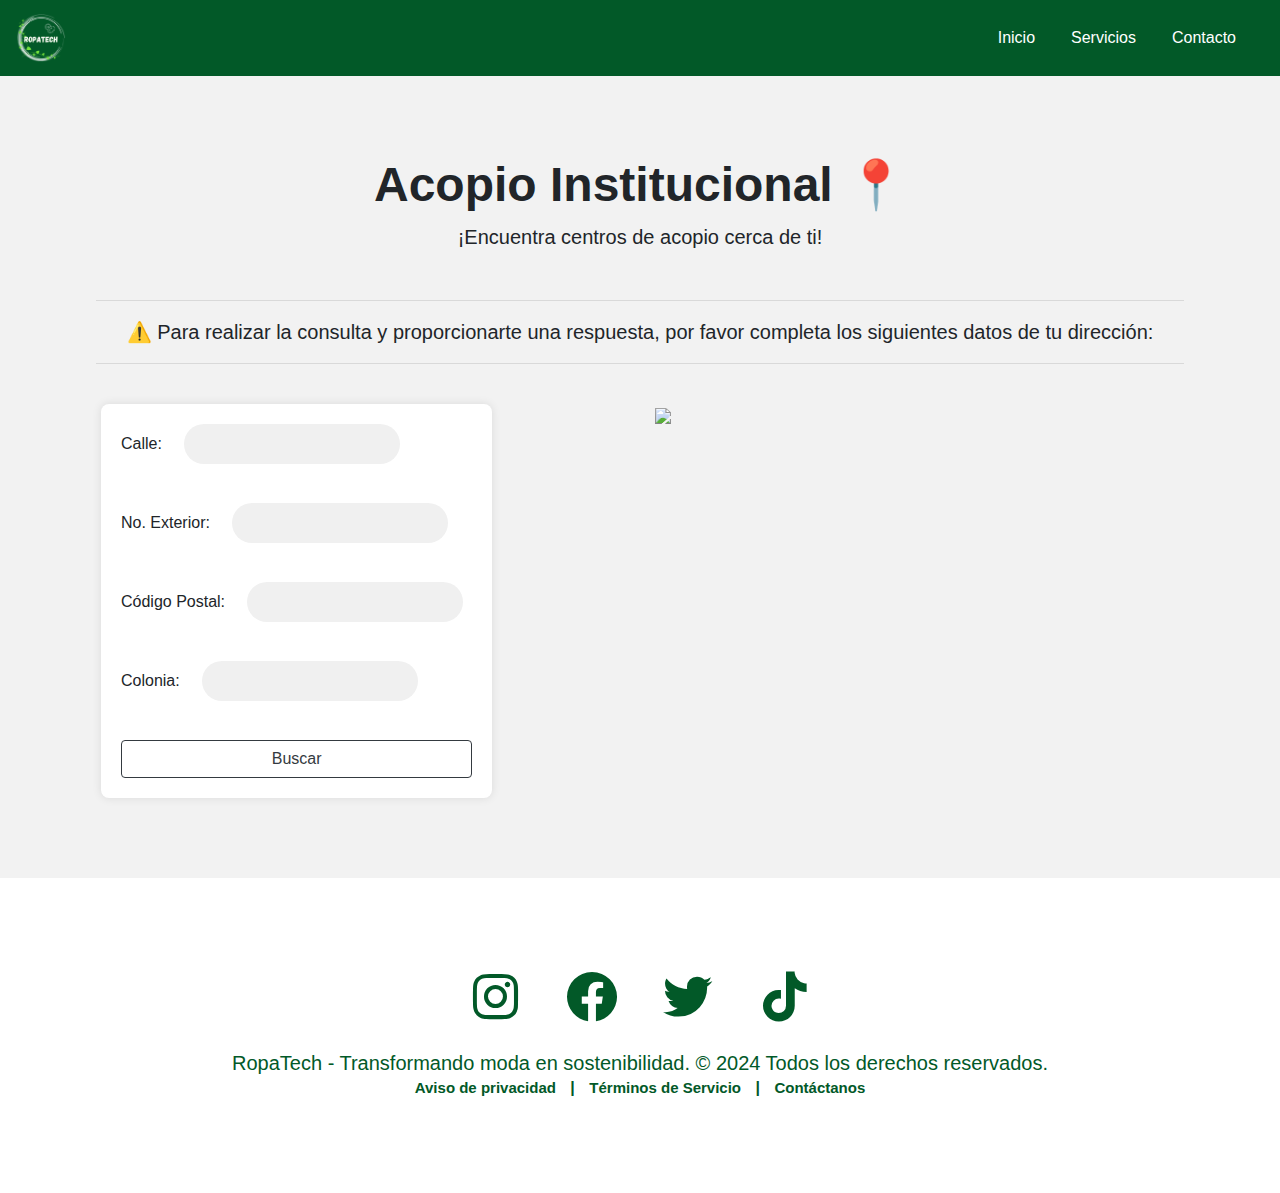
==== acopio.html @ e4e911b4 "Commit creación pagina principal, pagina empresa y pagina usuario" ====
<!DOCTYPE html>
<html lang="es">
<head>
    <meta charset="UTF-8">
    <meta name="viewport" content="width=device-width, initial-scale=1.0">
    <link rel="icon" href="Imagen/1.png" type="image/png">
    <title>| Acopio Institucional</title>
    <link href="https://maxcdn.bootstrapcdn.com/bootstrap/4.5.2/css/bootstrap.min.css" rel="stylesheet">
    <link rel="stylesheet" href="https://cdn.jsdelivr.net/npm/boxicons@latest/css/boxicons.min.css">
    <link rel="stylesheet" href="diseño.css">
</head>
<body>

    <!-- Navbar -->
    <nav class="navbar navbar-expand-lg navbar-dark">
        <a class="navbar-brand" href="index.html"><img src="Imagen/1.png" style="height: 50px;" alt="Logo1"></a>
        <button class="navbar-toggler" type="button" data-toggle="collapse" data-target="#navbarNav" aria-controls="navbarNav" aria-expanded="false" aria-label="Toggle navigation">
            <span class="navbar-toggler-icon"></span>
        </button>
        <div class="collapse navbar-collapse" id="navbarNav">
            <ul class="navbar-nav ml-auto">
                <li class="nav-item">
                    <a class="nav-link" href="index.html">Inicio</a>
                </li>
                <li class="nav-item">
                    <a class="nav-link" href="#">Servicios</a>
                </li>
                <li class="nav-item">
                    <a class="nav-link" href="#">Contacto</a>
                </li>
            </ul>
        </div>
    </nav>    
    
    <!-- Contenido Principal -->
    <div class="container-fluid my-5">
        <div class="text-center mb-5">
            <h1><b>Acopio Institucional 📍</b></h1>
            <p>¡Encuentra centros de acopio cerca de ti!</p>
        </div>
        <hr>
        <p class="text-center">⚠️ Para realizar la consulta y proporcionarte una respuesta, por favor completa los siguientes datos de tu dirección:</p>
        <hr>
        <br>
        <div class="row">
            <div class="col-md-6" id="formulario">
                <form id="buscarDireccion">
                    <label for="calle">Calle:</label>
                    <input type="text" id="calle" name="calle" required><br><br>
                    <label for="numero">No. Exterior:</label>
                    <input type="text" id="numero" name="numero" required><br><br>
                    <label for="cp">Código Postal:</label>
                    <input type="text" id="cp" name="cp" required><br><br>
                    <label for="colonia">Colonia:</label>
                    <input type="text" id="colonia" name="colonia" required><br><br>
                    <button class="btn btn-outline-dark anc" type="submit">Buscar</button>
                </form>
            </div>
            <div class="col-md-6 mapa" id="map">
                <img class="mapita" src="https://cdn.pixabay.com/photo/2018/06/18/23/03/europe-3483539_1280.jpg">
            </div>
        </div>
    </div>

    <!-- Footer -->
    <footer class="footer">
        <div class="container">
            <a href="https://www.instagram.com/" target="_blank" class="social_link" id="f1">
                <i class="bx bxl-instagram social_icon"></i>
            </a>
            <a href="https://es-la.facebook.com/" target="_blank" class="social_link">
                <i class="bx bxl-facebook-circle social_icon"></i>
            </a>
            <a href="https://twitter.com/?lang=es" target="_blank" class="social_link">
                <i class="bx bxl-twitter social_icon"></i>
            </a>
            <a href="https://www.tiktok.com/es/" target="_blank" class="social_link">
                <i class="bx bxl-tiktok social_icon"></i>
            </a>
            <br>
            <p class="mb-0">RopaTech - Transformando moda en sostenibilidad. © 2024 Todos los derechos reservados. 
                <b><h6><a class="social_link tam" href="#">Aviso de privacidad</a> | <a class="social_link tam" href="#">Términos de Servicio</a> | <a class="social_link tam" href="#">Contáctanos</a></h6></b>
            </p>
        </div>
    </footer>

    <script src="https://code.jquery.com/jquery-3.5.1.slim.min.js"></script>
    <script src="https://cdn.jsdelivr.net/npm/@popperjs/core@2.5.4/dist/umd/popper.min.js"></script>
    <script src="https://maxcdn.bootstrapcdn.com/bootstrap/4.5.2/js/bootstrap.min.js"></script>
</body>
</html>
---- diseño.css ----
body{
    background-color: #F2F2F2;
}

/* Estilos para la Navbar */
.navbar {
    background-color: #025928; /* Verde oscuro */
}

.navbar-brand {
    font-size: 1.5rem;
    font-weight: bold;
}

/* Estilo para los enlaces de la barra de navegación */
.nav-item a {
    text-decoration: none; /* Quita el subrayado de los enlaces */
    color: rgb(255, 255, 255, 0.5); /* Color de texto para los enlaces no activos */
    padding: 10px; /* Espaciado interno */
}

/* Estilo para la página activa */
.nav-item.active a {
    color: #28a745; /* Cambia el color de texto para el enlace activo */
    font-weight: bold; /* Añade negrita al enlace activo para resaltarlo */
}

.nav-link {
    color: #fff !important; /* Blanco para contraste */
    transition: color 0.3s;
    margin-right: 20px;
}

.nav-link:hover {
    color: #d4d4d4 !important; /* Gris claro al pasar el cursor */
    border-bottom: 2px solid #d4d4d4;
}

/* Estilos para la imagen de fondo */
.hero-image {
    background-image: url('Imagen/reciclaje_ropa.jpg'); 
    height: 100vh;
    background-position: center;
    background-repeat: no-repeat;
    background-size: cover;
    position: relative;
    color: white;
    text-align: center;
    display: flex;
    justify-content: center;
    align-items: center;
}

.hero-text {
    background-color: rgba(0, 0, 0, 0.3); /* Fondo semitransparente */
    backdrop-filter: blur(5px); /* Difuminado */
    padding: 2rem;
    border-radius: 10px;
    box-shadow: 0 4px 8px rgba(0, 0, 0, 0.1); /* Sombra sutil */
    text-align: left;
    margin-top: 80px; /* Margen superior para separar del navbar */
}

.hero-text h1 {
    font-size: 5rem;
    font-family: 'Arial', sans-serif; /* Cambiar el tipo de letra */
    font-weight: bold;
}

.hero-text p {
    font-size: 1.3rem;
    font-family: 'Arial', sans-serif; /* Cambiar el tipo de letra */
}

.hero-text .btn {
    margin-top: 1rem;
    font-size: 1.1rem;
    padding: 0.5rem 1.5rem;
    background-color: rgba(161, 160, 160, 0.3); /* Fondo blanco semitransparente */
    border: 2px solid white; /* Contorno blanco */
    border-radius: 25px; /* Bordes curvos */
    color: white; /* Texto en blanco */
    transition: background-color 0.3s, color 0.3s; /* Transición suave para el fondo y el texto */
}

.hero-text .btn:hover {
    background-color: rgba(255, 255, 255, 0.5); /* Fondo más opaco al pasar el cursor */
    color: #333; /* Cambia el color del texto al pasar el cursor */
}


/* Estilos para el Contenido Principal */
.container {
    max-width: 900px; /* Aumenta el ancho máximo del contenedor */
    padding: 2rem; /* Aumenta el padding interno */
    margin-top: 2rem; /* Ajusta el margen superior */
    margin-bottom: 2rem; /* Ajusta el margen inferior */
}

.custom-card {
    display: flex;
    flex-direction: column;
    justify-content: space-between;
    border-radius: 25px; /* Bordes curvos */
    overflow: hidden; /* Para que las esquinas de la imagen también sean curvadas */
    box-shadow: 0 4px 8px rgba(0, 0, 0, 0.1); /* Sombra sutil */
    margin-bottom: 2rem; /* Mayor espaciado entre los contenedores */
    height: 100%; /* Asegura que las tarjetas se estiren para ocupar el espacio */
    max-width: 100%; /* Asegura que el contenedor ocupe el ancho máximo permitido */
}

.custom-card .card-img-top {
    flex-shrink: 0;
    object-fit: cover; /* Asegura que la imagen cubra el contenedor sin deformarse */
    height: 250px; /* Incrementa la altura de la imagen */
}

.custom-card .card-body {
    background-color: #027333; /* Fondo verde */
    color: white; /* Texto blanco */
    border-radius: 0 0 25px 25px; /* Bordes curvos solo en la parte inferior */
    padding: 1.5rem; /* Espaciado interno */
    flex-grow: 1; /* Asegura que el cuerpo crezca para llenar el espacio */
    display: flex;
    flex-direction: column;
    justify-content: space-between;
}

.custom-card .card-title {
    font-size: 1.5rem; /* Tamaño de fuente del título */
    font-weight: bold; /* Negrita para el título */
    margin-bottom: 0.5rem; /* Espaciado inferior del título */
}

.custom-card .card-text {
    font-size: 1rem; /* Tamaño de fuente del texto */
    margin-bottom: 1rem; /* Espaciado inferior del texto */
}

.custom-card .btn {
    background-color: #027333; /* Fondo blanco semitransparente */
    border: 2px solid white; /* Contorno blanco */
    border-radius: 25px; /* Bordes curvos */
    color: white; /* Texto blanco */
    transition: background-color 0.3s, color 0.3s; /* Transición suave para el fondo y el texto */
    font-size: 1rem; /* Tamaño de fuente del botón */
    padding: 0.5rem 1rem; /* Espaciado interno del botón */
    align-self: flex-end; /* Alinea el botón al final del contenedor */
}

.custom-card .btn:hover {
    background-color: rgba(255, 255, 255, 0.5); /* Fondo más opaco al pasar el cursor */
    color: #333; /* Cambia el color del texto al pasar el cursor */
}


h1 {
    font-size: 3rem; /* Aumenta el tamaño de la fuente del encabezado */
}

p {
    font-size: 1.25rem; /* Aumenta el tamaño de la fuente del párrafo */
}

/* Estilos para el Footer */
.footer {
    background-color: #FFFFFF; 
    color: #025928;
    text-align: center;
    padding: 1rem 0;
    margin-top: auto;
}

@media (max-width: 760px) {
    .hero-text {
        margin-top: 30px; 
        padding: .5rem;
        /* Asegura que el cuadro ocupe el ancho completo */
    }

    .hero-text h1 {
        font-size: 2rem;
    }

    .hero-text p {
        font-size: 0.9rem; 
    }

    .hero-text .btn {
        font-size: 0.9rem; 
        padding: 0.4rem 0.8rem; 
    }
}

/*Footer*/
.social_link{
    font-size: 60px;
    color: #025928;
    margin-left: 10px;
    margin-right: 10px;
}
.social_link:hover{
    text-decoration: none;
    color: rgba(2, 89, 40, 0.5);;
}

.social_icon:hover{
    background-color: rgb(255, 255, 255, 0.5);
    border-radius: 50%;
}

.imf {
    height: 150px;
    margin-bottom: 50px;
}

.tam {
    margin-top: 5px;
    font-size: 15px;
}

/*Onda*/
.wave-container {
    margin-top: 10px;
    position: relative;
    width: 100%;
    height: 20px;
    overflow: hidden;
}

.wave {
    position: absolute;
    bottom: 0;
    width: 100%;
    height: auto;
}

/* Contenido Principal */
.container-fluid {
    max-width: 90%; /* Aumenta el ancho máximo del contenedor */
    padding: 2rem; /* Aumenta el padding interno */
}

/*Formulario*/
#formulario {
    margin-left: 20px;
    max-width: 35%;
    padding: 20px;
    border-radius: 8px;
    background-color: white;
    box-shadow: 0 0 10px rgba(0, 0, 0, 0.1);
}

#formulario h2 {
    margin-top: 100px;
    color: #333;
}

input[type="text"] {
    margin-left: 5%;
    width: calc(65% - 12px);
    padding: 8px;
    margin-bottom: 15px;
    border: none;
    border-radius: 20px;
    background-color: #f0f0f0;
    transition: all 0.3s ease;
}

input[type="text"]:focus {
    outline: none;
    background-color: #e0e0e0;
}

.anc{
    width: 100%;
}

.mapita {
    width: 100%;
}

.mapa {
    margin-left: auto;
}
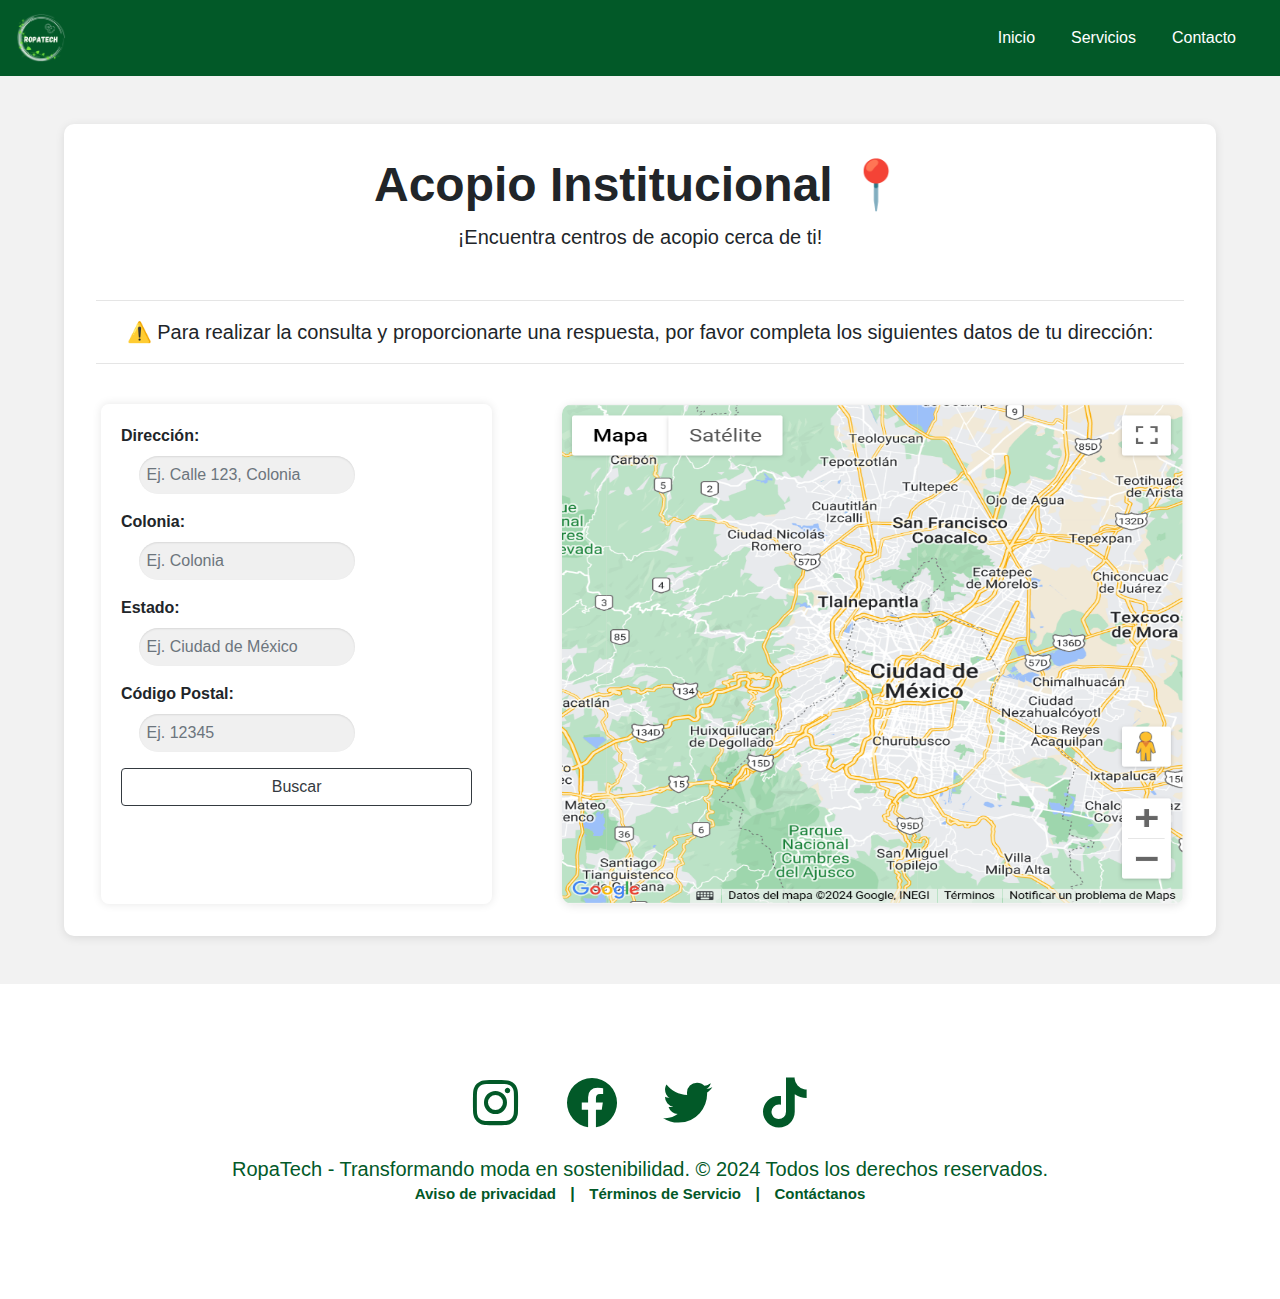
==== commit ce5f4a32: "Heeaders y Footers" ====
--- a/acopio.html
+++ b/acopio.html
@@ -7,11 +7,12 @@
     <title>| Acopio Institucional</title>
     <link href="https://maxcdn.bootstrapcdn.com/bootstrap/4.5.2/css/bootstrap.min.css" rel="stylesheet">
     <link rel="stylesheet" href="https://cdn.jsdelivr.net/npm/boxicons@latest/css/boxicons.min.css">
-    <link rel="stylesheet" href="diseño.css">
+    <link rel="stylesheet" href="src/diseño.css">
+    <link rel="stylesheet" href="src/estilos.css">
+    <script src="src/script.js" defer></script>
 </head>
 <body>
-
-    <!-- Navbar -->
+    
     <nav class="navbar navbar-expand-lg navbar-dark">
         <a class="navbar-brand" href="index.html"><img src="Imagen/1.png" style="height: 50px;" alt="Logo1"></a>
         <button class="navbar-toggler" type="button" data-toggle="collapse" data-target="#navbarNav" aria-controls="navbarNav" aria-expanded="false" aria-label="Toggle navigation">
@@ -43,25 +44,36 @@
         <hr>
         <br>
         <div class="row">
-            <div class="col-md-6" id="formulario">
-                <form id="buscarDireccion">
-                    <label for="calle">Calle:</label>
-                    <input type="text" id="calle" name="calle" required><br><br>
-                    <label for="numero">No. Exterior:</label>
-                    <input type="text" id="numero" name="numero" required><br><br>
-                    <label for="cp">Código Postal:</label>
-                    <input type="text" id="cp" name="cp" required><br><br>
-                    <label for="colonia">Colonia:</label>
-                    <input type="text" id="colonia" name="colonia" required><br><br>
+            <div class="col-md-5" id="formulario">
+                <form id="buscarDireccion" onsubmit="loadMap(event)">
+                    <div class="form-group">
+                        <label for="direccion">Dirección:</label>
+                        <input type="text" id="direccion" name="direccion" class="form-control" placeholder="Ej. Calle 123, Colonia" required>
+                    </div>
+                    <div class="form-group">
+                        <label for="colonia">Colonia:</label>
+                        <input type="text" id="colonia" name="colonia" class="form-control" placeholder="Ej. Colonia" required>
+                    </div>
+                    <div class="form-group">
+                        <label for="estado">Estado:</label>
+                        <input type="text" id="estado" name="estado" class="form-control" placeholder="Ej. Ciudad de México" required>
+                    </div>
+                    <div class="form-group">
+                        <label for="codigoPostal">Código Postal:</label>
+                        <input type="text" id="codigoPostal" name="codigoPostal" class="form-control" placeholder="Ej. 12345" required>
+                    </div>
                     <button class="btn btn-outline-dark anc" type="submit">Buscar</button>
                 </form>
             </div>
-            <div class="col-md-6 mapa" id="map">
-                <img class="mapita" src="https://cdn.pixabay.com/photo/2018/06/18/23/03/europe-3483539_1280.jpg">
+            <div class="col-md-7 mapa" id="mapContainer" style="height: 500px;">
+                <img src="Imagen/Mapa.png" alt="Mapa estático" id="staticMap" style="width: 100%; height: 100%;">
+                <div id="map" style="height: 100%; width: 100%; display: none;">
+                    <!-- El mapa de Google Maps se renderizará aquí -->
+                </div>
             </div>
         </div>
     </div>
-
+    
     <!-- Footer -->
     <footer class="footer">
         <div class="container">
@@ -88,4 +100,4 @@
     <script src="https://cdn.jsdelivr.net/npm/@popperjs/core@2.5.4/dist/umd/popper.min.js"></script>
     <script src="https://maxcdn.bootstrapcdn.com/bootstrap/4.5.2/js/bootstrap.min.js"></script>
 </body>
-</html>+</html>
--- a/src/diseño.css
+++ b/src/diseño.css
@@ -0,0 +1,410 @@
+body{
+    background-color: #F2F2F2;
+}
+
+/* Estilos para la Navbar */
+.navbar {
+    background-color: #025928; /* Verde oscuro */
+}
+
+.navbar-brand {
+    font-size: 1.5rem;
+    font-weight: bold;
+}
+
+/* Estilo para los enlaces de la barra de navegación */
+.nav-item a {
+    text-decoration: none; /* Quita el subrayado de los enlaces */
+    color: rgb(255, 255, 255, 0.5); /* Color de texto para los enlaces no activos */
+    padding: 10px; /* Espaciado interno */
+}
+
+/* Estilo para la página activa */
+.nav-item.active a {
+    color: #28a745; /* Cambia el color de texto para el enlace activo */
+    font-weight: bold; /* Añade negrita al enlace activo para resaltarlo */
+}
+
+.nav-link {
+    color: #fff !important; /* Blanco para contraste */
+    transition: color 0.3s;
+    margin-right: 20px;
+}
+
+.nav-link:hover {
+    color: #d4d4d4 !important; /* Gris claro al pasar el cursor */
+    border-bottom: 2px solid #d4d4d4;
+}
+
+/* Estilos para la imagen de fondo */
+.hero-image {
+    background-image: url('/Software/Imagen/reciclaje_ropa.jpg'); 
+    height: 100vh;
+    background-position: center;
+    background-repeat: no-repeat;
+    background-size: cover;
+    position: relative;
+    color: white;
+    text-align: center;
+    display: flex;
+    justify-content: center;
+    align-items: center;
+}
+
+.hero-text {
+    background-color: rgba(0, 0, 0, 0.3); /* Fondo semitransparente */
+    backdrop-filter: blur(5px); /* Difuminado */
+    padding: 2rem;
+    border-radius: 10px;
+    box-shadow: 0 4px 8px rgba(0, 0, 0, 0.1); /* Sombra sutil */
+    text-align: left;
+    margin-top: 80px; /* Margen superior para separar del navbar */
+}
+
+.hero-text h1 {
+    font-size: 5rem;
+    font-family: 'Arial', sans-serif; /* Cambiar el tipo de letra */
+    font-weight: bold;
+}
+
+.hero-text p {
+    font-size: 1.3rem;
+    font-family: 'Arial', sans-serif; /* Cambiar el tipo de letra */
+}
+
+.hero-text .btn {
+    margin-top: 1rem;
+    font-size: 1.1rem;
+    padding: 0.5rem 1.5rem;
+    background-color: rgba(161, 160, 160, 0.3); /* Fondo blanco semitransparente */
+    border: 2px solid white; /* Contorno blanco */
+    border-radius: 25px; /* Bordes curvos */
+    color: white; /* Texto en blanco */
+    transition: background-color 0.3s, color 0.3s; /* Transición suave para el fondo y el texto */
+}
+
+.hero-text .btn:hover {
+    background-color: rgba(255, 255, 255, 0.5); /* Fondo más opaco al pasar el cursor */
+    color: #333; /* Cambia el color del texto al pasar el cursor */
+}
+
+
+/* Estilos para el Contenido Principal */
+.container {
+    max-width: 900px; /* Aumenta el ancho máximo del contenedor */
+    padding: 2rem; /* Aumenta el padding interno */
+    margin-top: 2rem; /* Ajusta el margen superior */
+    margin-bottom: 2rem; /* Ajusta el margen inferior */
+}
+
+.custom-card {
+    display: flex;
+    flex-direction: column;
+    justify-content: space-between;
+    border-radius: 25px; /* Bordes curvos */
+    overflow: hidden; /* Para que las esquinas de la imagen también sean curvadas */
+    box-shadow: 0 4px 8px rgba(0, 0, 0, 0.1); /* Sombra sutil */
+    margin-bottom: 2rem; /* Mayor espaciado entre los contenedores */
+    height: 100%; /* Asegura que las tarjetas se estiren para ocupar el espacio */
+    max-width: 100%; /* Asegura que el contenedor ocupe el ancho máximo permitido */
+}
+
+.custom-card .card-img-top {
+    flex-shrink: 0;
+    object-fit: cover; /* Asegura que la imagen cubra el contenedor sin deformarse */
+    height: 250px; /* Incrementa la altura de la imagen */
+}
+
+.custom-card .card-body {
+    background-color: #027333; /* Fondo verde */
+    color: white; /* Texto blanco */
+    border-radius: 0 0 25px 25px; /* Bordes curvos solo en la parte inferior */
+    padding: 1.5rem; /* Espaciado interno */
+    flex-grow: 1; /* Asegura que el cuerpo crezca para llenar el espacio */
+    display: flex;
+    flex-direction: column;
+    justify-content: space-between;
+}
+
+.custom-card .card-title {
+    font-size: 1.5rem; /* Tamaño de fuente del título */
+    font-weight: bold; /* Negrita para el título */
+    margin-bottom: 0.5rem; /* Espaciado inferior del título */
+}
+
+.custom-card .card-text {
+    font-size: 1rem; /* Tamaño de fuente del texto */
+    margin-bottom: 1rem; /* Espaciado inferior del texto */
+}
+
+.custom-card .btn {
+    background-color: #027333; /* Fondo blanco semitransparente */
+    border: 2px solid white; /* Contorno blanco */
+    border-radius: 25px; /* Bordes curvos */
+    color: white; /* Texto blanco */
+    transition: background-color 0.3s, color 0.3s; /* Transición suave para el fondo y el texto */
+    font-size: 1rem; /* Tamaño de fuente del botón */
+    padding: 0.5rem 1rem; /* Espaciado interno del botón */
+    align-self: flex-end; /* Alinea el botón al final del contenedor */
+}
+
+.custom-card .btn:hover {
+    background-color: rgba(255, 255, 255, 0.5); /* Fondo más opaco al pasar el cursor */
+    color: #333; /* Cambia el color del texto al pasar el cursor */
+}
+
+
+h1 {
+    font-size: 3rem; /* Aumenta el tamaño de la fuente del encabezado */
+}
+
+p {
+    font-size: 1.25rem; /* Aumenta el tamaño de la fuente del párrafo */
+}
+
+/* Estilos para el Footer */
+.footer {
+    background-color: #FFFFFF; 
+    color: #025928;
+    text-align: center;
+    padding: 1rem 0;
+    margin-top: auto;
+}
+
+@media (max-width: 760px) {
+    #staticmap{
+        max-width: 100%;
+        height: auto;  
+    }
+    .hero-text {
+        margin-top: 30px; 
+        padding: .5rem;
+        /* Asegura que el cuadro ocupe el ancho completo */
+    }
+
+    .hero-text h1 {
+        font-size: 2rem;
+    }
+
+    .hero-text p {
+        font-size: 0.9rem; 
+    }
+
+    .hero-text .btn {
+        font-size: 0.9rem; 
+        padding: 0.4rem 0.8rem; 
+    }
+
+    .image-container {
+        text-align: center;
+    }
+
+    .infografia {
+        max-width: 100%;
+        height: auto;
+    }
+    #formulario {
+        margin-left: 40px;
+    max-width: 60%;
+    padding: 40px;
+   
+
+    }
+    }
+
+
+/*Footer*/
+.social_link{
+    font-size: 60px;
+    color: #025928;
+    margin-left: 10px;
+    margin-right: 10px;
+}
+.social_link:hover{
+    text-decoration: none;
+    color: rgba(2, 89, 40, 0.5);;
+}
+
+.social_icon:hover{
+    background-color: rgb(255, 255, 255, 0.5);
+    border-radius: 50%;
+}
+
+.imf {
+    height: 150px;
+    margin-bottom: 50px;
+}
+
+.tam {
+    margin-top: 5px;
+    font-size: 15px;
+}
+
+/*Onda*/
+.wave-container {
+    margin-top: 10px;
+    position: relative;
+    width: 100%;
+    height: 20px;
+    overflow: hidden;
+}
+
+.wave {
+    position: absolute;
+    bottom: 0;
+    width: 100%;
+    height: auto;
+}
+
+/* Contenido Principal */
+.container-fluid {
+    max-width: 90%; /* Aumenta el ancho máximo del contenedor */
+    padding: 2rem; /* Aumenta el padding interno */
+}
+
+/*Formulario*/
+#formulario {
+    margin-left: 20px;
+    max-width: 35%;
+    padding: 20px;
+    border-radius: 8px;
+    background-color: white;
+    box-shadow: 0 0 10px rgba(0, 0, 0, 0.1);
+}
+
+#formulario h2 {
+    margin-top: 100px;
+    color: #333;
+}
+
+input[type="text"] {
+    margin-left: 5%;
+    width: calc(65% - 12px);
+    padding: 8px;
+    margin-bottom: 15px;
+    border: none;
+    border-radius: 20px;
+    background-color: #f0f0f0;
+    transition: all 0.3s ease;
+}
+
+input[type="text"]:focus {
+    outline: none;
+    background-color: #e0e0e0;
+}
+
+.anc{
+    width: 100%;
+}
+
+.mapita {
+    width: 100%;
+}
+
+.mapa {
+    margin-left: auto;
+}
+
+/*Css info*/
+/* Estilos para la sección de Sobre Nosotros */
+#sobrenosotros {
+    padding: 2rem;
+    background-color: #f2f2f2;
+    text-align:justify;
+}
+
+#sobrenosotros .text-container {
+    background-color: white;
+    padding: 2rem;
+    border-radius: 10px;
+    box-shadow: 0 4px 8px rgba(0, 0, 0, 0.1); /* Sombra sutil */
+}
+
+#sobrenosotros h1 {
+    text-align:center;
+    font-size: 4.5rem;
+    color: #025928;
+    margin-bottom: 0.5rem;
+}
+
+#sobrenosotros h2 {
+    font-size: 1.5rem;
+    color: #333;
+    margin-bottom: 1rem;
+    font-weight: normal;
+}
+
+#sobrenosotros p {
+    font-size: 1.2rem;
+    color: #333;
+    line-height: 1.5;
+    margin-bottom: 1rem;
+}
+
+#impacto-ambiental li {
+    font-size: 1.5rem;
+    color: #333;
+    margin-bottom: 1rem;
+}
+#impacto-ambiental ul {
+    font-size: 1.3rem;
+    color: #333;
+    margin-bottom: 1rem;
+}
+
+#reciclaje-ropa .image-container {
+    text-align: center;
+    margin-bottom: 2rem;
+}
+
+#reciclaje-ropa .infografia {
+    max-width: 100%;
+    height: auto;
+    border-radius: 10px;
+    box-shadow: 0 4px 8px rgba(0, 0, 0, 0.1); /* Sombra sutil */
+}
+/* Mejora del diseño del formulario y el mapa */
+/* Mejora del diseño del formulario y el mapa */
+.container-fluid {
+    max-width: 90%;
+    padding: 2rem;
+    margin-top: 2rem;
+    margin-bottom: 2rem;
+    background: #ffffff;
+    border-radius: 10px;
+    box-shadow: 0 2px 10px rgba(0, 0, 0, 0.1);
+}
+
+#formulario {
+    padding: 20px;
+    border-radius: 8px;
+    background-color: white;
+    box-shadow: 0 0 10px rgba(0, 0, 0, 0.1);
+}
+
+.form-group label {
+    font-weight: bold;
+}
+
+.form-control {
+    border-radius: 5px;
+    box-shadow: inset 0 1px 2px rgba(0, 0, 0, 0.1);
+    margin-bottom: 15px;
+    width: 100%;
+}
+
+
+.mapa {
+    position: relative;
+}
+
+#staticMap {
+    border-radius: 10px;
+    box-shadow: 0 2px 10px rgba(0, 0, 0, 0.1);
+}
+
+#map {
+    border-radius: 10px;
+    box-shadow: 0 2px 10px rgba(0, 0, 0, 0.1);
+}
+
